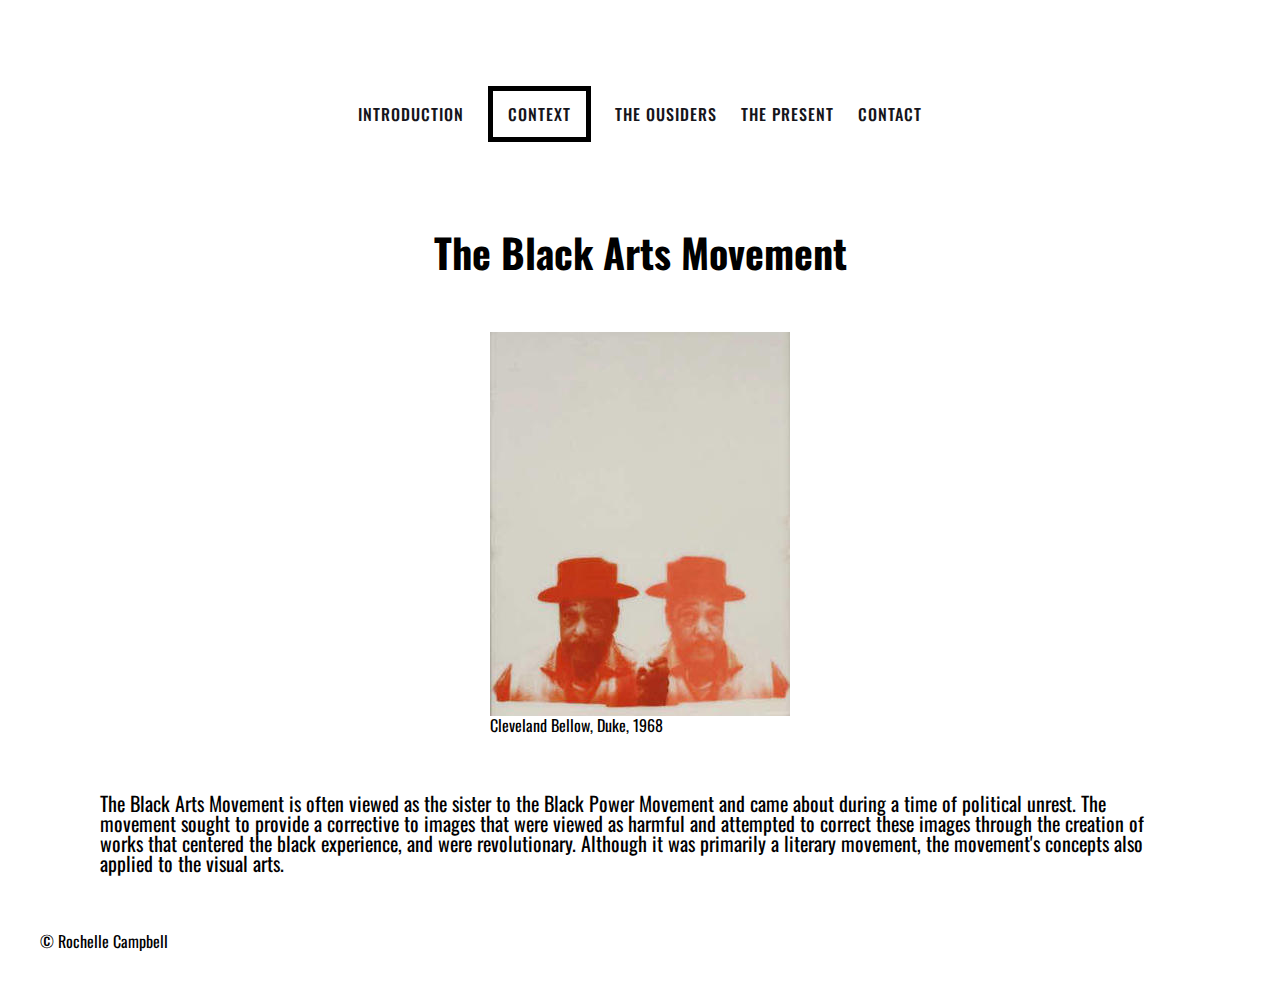
==== context.html @ fe0698f2 "Add files via upload" ====
<!DOCTYPE html>
<html lang="en">

<head>
    <meta charset="UTF-8">
    <meta name="viewport" content="width=device-width, initial-scale=1.0">
    <title>Establishing Context</title>
    <link rel="icon" type= "image/png" href="images/logo.png">
    <link rel="stylesheet" type="text/css" href="css/default.css">
    <link rel="stylesheet" type="text/css" href="css/mine.css">
    <link rel="stylesheet" href="https://use.fontawesome.com/releases/v5.7.2/css/all.css" integrity="sha384-fnmOCqbTlWIlj8LyTjo7mOUStjsKC4pOpQbqyi7RrhN7udi9RwhKkMHpvLbHG9Sr" crossorigin="anonymous">
</head>

<body>
	<a href = "#content" class = "skip">Skip to Content</a>

<div id="bodywrapper">
<header>

  <nav>
   <ul>
    <li>
    <a href = "intro.html">Introduction</a>
    <a href = "context.html" class = "current">Context</a>
    <a href = "theoutsiders.html">The Ousiders</a>
    <a href = "thepresent.html">The Present</a>
    <a href = "contact.html">Contact</a>

    </li>
   </ul>
  </nav>
</header>

	<main id ="content">


    <h1>The Black Arts Movement</h1>


  <div class="photo">
  <figure>
  <img src= "images/context/bellows.jpg" alt="Cleveland Bellow, Duke, 1968">
  <figcaption>Cleveland Bellow, Duke, 1968</figcaption>
  </figure>
  </div>
  </main>


    <p>The Black Arts Movement is often viewed as the sister to the Black Power Movement and came about during a time of political unrest. The movement sought to provide a corrective to images that were viewed as harmful and attempted to correct these images through the creation of works that centered the black experience, and were revolutionary. Although it was primarily a literary movement, the movement's concepts also applied to the visual arts.</p>



<footer>
  <small>&copy; Rochelle Campbell</small>
</footer>
</div>
</body>




</html>
---- css/default.css ----
/*
html5doctor.com Reset Stylesheet
v1.6.1
Last Updated: 2010-09-17
Author: Richard Clark - http://richclarkdesign.com
Twitter: @rich_clark
*/

html, body, div, span, object, iframe,
h1, h2, h3, h4, h5, h6, p, blockquote, pre,
abbr, address, cite, code,
del, dfn, em, img, ins, kbd, q, samp,
small, strong, sub, sup, var,
b, i,
dl, dt, dd, ol, ul, li,
fieldset, form, label, legend,
table, caption, tbody, tfoot, thead, tr, th, td,
article, aside, canvas, details, figcaption, figure,
footer, header, hgroup, menu, nav, section, summary,
time, mark, audio, video {
    margin:0;
    padding:0;
    border:0;
    outline:0;
    font-size:100%;
    vertical-align:baseline;
    background:transparent;
}

body {
    line-height:1;
}

article,aside,details,figcaption,figure,
footer,header,hgroup,menu,nav,section {
	display:block;
}

nav ul {
    list-style:none;
}

blockquote, q {
    quotes:none;
}

blockquote:before, blockquote:after,
q:before, q:after {
    content:'';
    content:none;
}

a {
    margin:0;
    padding:0;
    font-size:100%;
    vertical-align:baseline;
    background:transparent;
}

/* change colours to suit your needs */
ins {
    background-color:#ff9;
    color:#000;
    text-decoration:none;
}

/* change colours to suit your needs */
mark {
    background-color:#ff9;
    color:#000;
    font-style:italic;
    font-weight:bold;
}

del {
    text-decoration: line-through;
}

abbr[title], dfn[title] {
    border-bottom:1px dotted;
    cursor:help;
}

table {
    border-collapse:collapse;
    border-spacing:0;
}

/* change border colour to suit your needs */
hr {
    display:block;
    height:1px;
    border:0;
    border-top:1px solid #cccccc;
    margin:1em 0;
    padding:0;
}

input, select {
    vertical-align:middle;
}
---- css/mine.css ----
@import url('https://fonts.googleapis.com/css?family=Oswald:500');

html {
  box-sizing: border-box;
}

body {
    margin: 40px;
    font-family: 'Oswald', sans-serif;
}


h1 {
   font-size: 40px;
   text-align: center;
   padding: 60px;
}

p {
   font-size: 20px;
   padding: 60px;
}


.skip{
	text-decoration: none;
  color: #000000;
	position: relative;
  top: -99px;
  transition: top ease-in 0.5s;
  overflow: hidden;
}

.skip:focus{
	background: #ffffff;
	top: -40px;
	border: 1px solid black;
  overflow: hidden;
}

.fa-angle-double-down {
  font-size: 3em;
  color: #ffffff;
}

.background {
    width: 100vw;
    height: 100vh;

    display: flex;
    justify-content: center;
    align-items: center;

    text-align: center;

    background-image: linear-gradient(rgba(0, 0, 0, 0.5),rgba(0, 0, 0, 0.5)), url("../images/intro/thomas.jpg");
    background-size: cover;
    background-position: center center;
    background-repeat: no-repeat;
    background-attachment: none;
}


.background h1 {
    font-size: 80px;
    margin-top: 0px;
    margin-bottom: 60px;
    color: #ffffff
}

.background h2 {
    font-size: 15px;
    color: #ffffff
}

.background .btn {
    display: block;
    width: 200px;


    padding: 1px;
    margin-top: 50px;
    margin-left: auto;
    margin-right: auto;
    opacity: 0.5;
    transition: 0.3s;
    border: 3px solid #000000;

    color: #000000;
    text-decoration: none;
    font-size: 20px;

    border: 3px solid #ffffff;
    border-radius: 20px;
    padding: 15px;

    background-color: rgba(255, 255, 255)

}

.background .btn:hover {
   opacity: 1
}

.typewrite{
   color: white;
   text-decoration: none;
   font-size: 150px;
}

.current {
    border: 3px solid #000000;
    border-width: 5px;
    padding: 15px;
}


nav {
  padding:30px;
  text-align:center;
}

nav .icon {
  display: none;
}

nav a{
  font-family: 'Oswald', sans-serif;
  font-weight:500;
  text-transform:uppercase;
  text-decoration:none;
  color:#16151b;
  margin:0 10px;
  font-size:16px;
  letter-spacing:1px;
  position:relative;
  display:inline-block;
}

nav a:hover {
    color: #ff0000;
}


.errorMsg {
  @import url('https://fonts.googleapis.com/css?family=Orbitron');
    color:red;
    display:none; }

legend {
  margin-top: 40px;
  margin-bottom: 40px;
}


input[type=text], select, textarea {
  width: 100%;
  height: 5vh;
  display: block;
  padding: 16px;
  border: 1px solid #ccc;
  margin-top: 6px;
  margin-bottom: 16px;
}

input[type=submit] {
  background-color: #ffffff;
  color: black;
  padding: 12px 20px;
  border: 4px solid #000000;
  border-radius: 4px;
  cursor: pointer;
}

input[type=submit]:hover {
  color: #ff0000;
}


.callout {
  position: fixed;
  bottom: 35px;
  right: 20px;
  margin-left: 20px;
  max-width: 300px;
}


.callout-header {
  padding: 25px 15px;
  background: #000000;
  font-size: 30px;
  color: white;
}

.callout-container {
  padding: 15px;
  border: 5px solid black;
  background-color: #ffffff;
  color: black
}


.closebtn {
  position: absolute;
  top: 1px;
  right: 15px;
  color: white;
  font-size: 50px;
  cursor: pointer;
}

.closebtn:hover {
  color: red;
}

.flip-card {
  background-color: transparent;
  width: 560px;
  height: 442px;
  perspective:1000px;
}

.flip-card-inner {
  position: relative;
  width: 100%;
  height: 100%;
  text-align: center;
  transition: transform 1s;
  transform-style: preserve-3d;
  box-shadow: 0 4px 8px 0 rgba(0,0,0,0.2);
}

.flip-card:hover .flip-card-inner {
  transform: rotateY(180deg);
}

.flip-card-front, .flip-card-back {
  position:absolute;
  width: 100%;
  height: 100%;
  backface-visibility: hidden;
}

.flip-card-front {
  background-color: #000000;
  color: white;
  z-index: 2;
}

.flip-card-back {
  background-color: #000000;
  color: white;
  transform: rotateY(180deg);
  z-index: 1;
}

.photo{
   display: flex;
   justify-content: center;
}


.wrapper{
    display: grid;
    max-width: 100%;
    height: 90vh;
    margin: 0;
    grid-gap: 1.5em;
    grid-template-columns: repeat(20, 1fr);
    grid-template-rows: repeat(20, 1fr);
}

.box.a{
    grid-column: span 9;
    grid-row: span 7;
    background-image: url("../images/present/mehretu.jpeg")
}

.box.b{
    grid-column: span 8;
    grid-row: span 2;
    background-image: url("../images/present/jones.jpeg")
}

.box.c{
    grid-column: span 8;
    grid-row: span 15;
    background-image: url("../images/present/dancy.jpg")
}

/* light box */
.row > .column {
  padding: 0 8px;
}

.row:after {
  content: "";
  display: table;
  clear: both;
}

/* Create four equal columns that floats next to eachother */
.column {
  float: left;
  width: 15%;
  margin: auto;
}

/* The Modal (background) */
.modal {
  display: none;
  position: fixed;
  z-index: 1;
  padding-top: 100px;
  left: 0;
  top: 0;
  width: 100%;
  height: 100%;
  overflow: auto;
  background-color: black;
}

/* Modal Content */
.modal-content {
  position: relative;
  background-color: #fefefe;
  margin: auto;
  padding: 0;
  width: 80%;
  height: 70vh:
  max-width: 1200px;
}

/* The Close Button */
.close {
  color: white;
  position: absolute;
  top: 10px;
  right: 25px;
  font-size: 50px;
  font-weight: bold;
}

.close:hover,
.close:focus {
  color: #999;
  text-decoration: none;
  cursor: pointer;
}

/* Hide the slides by default */
.mySlides {
  display: none;
}

/* Next & previous buttons */
.prev,
.next {
  cursor: pointer;
  position: absolute;
  top: 50%;
  width: auto;
  padding: 16px;
  margin-top: -50px;
  color: black;
  font-weight: bold;
  font-size: 40px;
  transition: 0.6s ease;
  border-radius: 0 3px 3px 0;
  user-select: none;
  -webkit-user-select: none;
}

/* Position the "next button" to the right */
.next {
  right: 0;
  border-radius: 3px 0 0 3px;
}

/* On hover, add a black background color with a little bit see-through */
.prev:hover,
.next:hover {
  background-color: rgba(0, 0, 0, 0.8);
}

/* Number text (1/3 etc) */
.numbertext {
  color: #000000;
  font-size: 18px;
  padding: 8px 12px;
  position: absolute;
  top: 0;
}

/* Caption text */
.caption-container {
  text-align: center;
  background-color: black;
  padding: 2px 16px;
  color: white;
}

img.demo {
  opacity: 0.6;
}

.active,
.demo:hover {
  opacity: 1;
}

img.hover-shadow {
  transition: 0.3s;
}

.hover-shadow:hover {
  box-shadow: 0 4px 8px 0 rgba(0, 0, 0, 0.2), 0 6px 20px 0 rgba(0, 0, 0, 0.19);
}



@media (min-width: 1200px) {


}

@media only screen and (max-width: 768px) {
  .column {grid-template-columns: 1fr 1fr;
  width: 100%;
}
  .wrapper{grid-template-columns: 1fr 1fr;

}
}

@media screen and (max-width: 600px) {
  .column {grid-template-columns: 1fr;
  width: 100%;
}
.wrapper{grid-template-columns: 1fr;
}
}
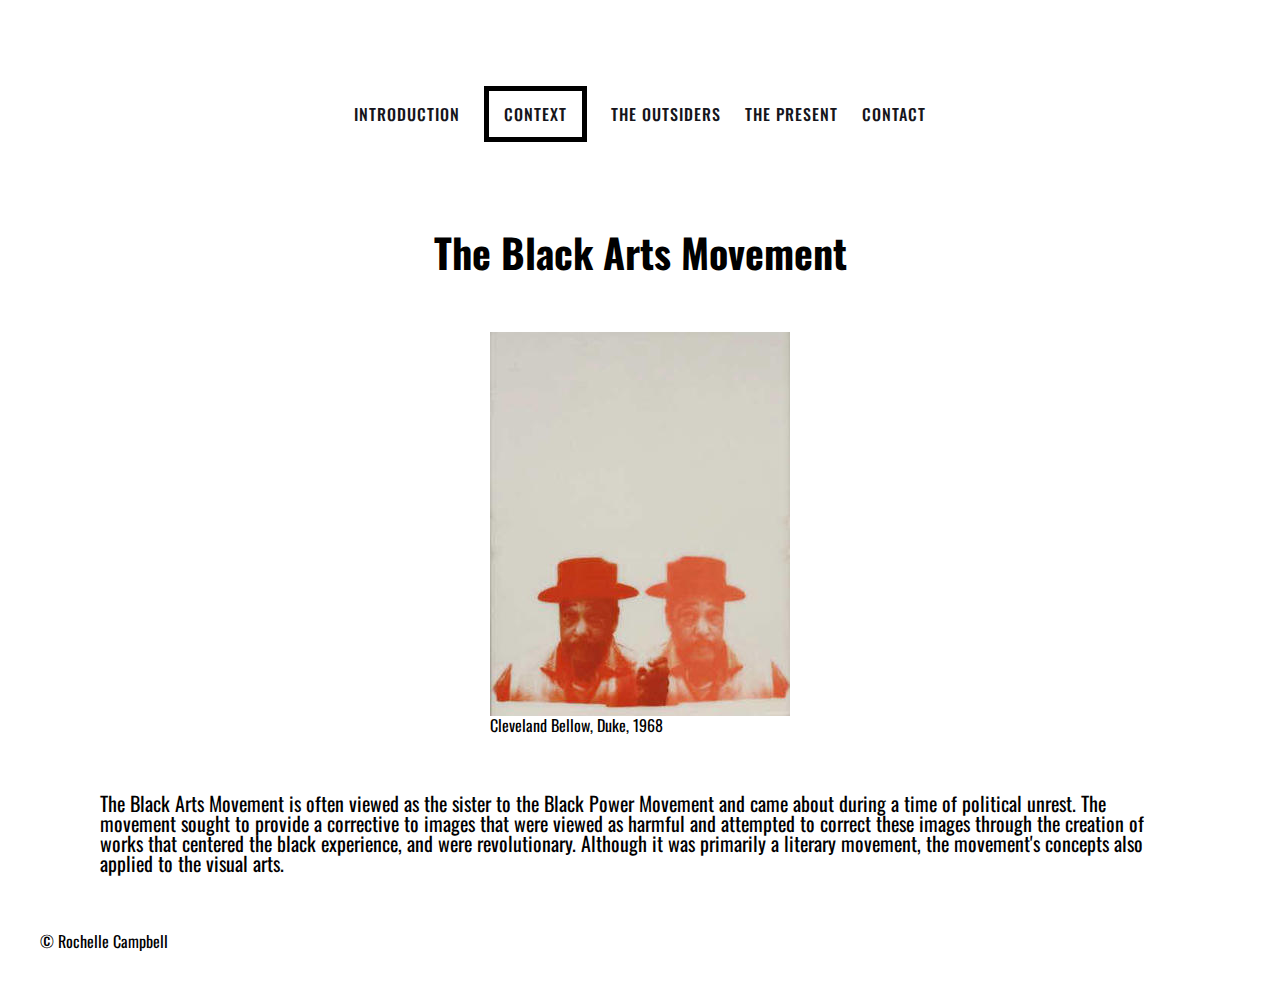
==== commit 62943982: "Add files via upload" ====
--- a/context.html
+++ b/context.html
@@ -22,7 +22,7 @@
     <li>
     <a href = "intro.html">Introduction</a>
     <a href = "context.html" class = "current">Context</a>
-    <a href = "theoutsiders.html">The Ousiders</a>
+    <a href = "theoutsiders.html">The Outsiders</a>
     <a href = "thepresent.html">The Present</a>
     <a href = "contact.html">Contact</a>
 
